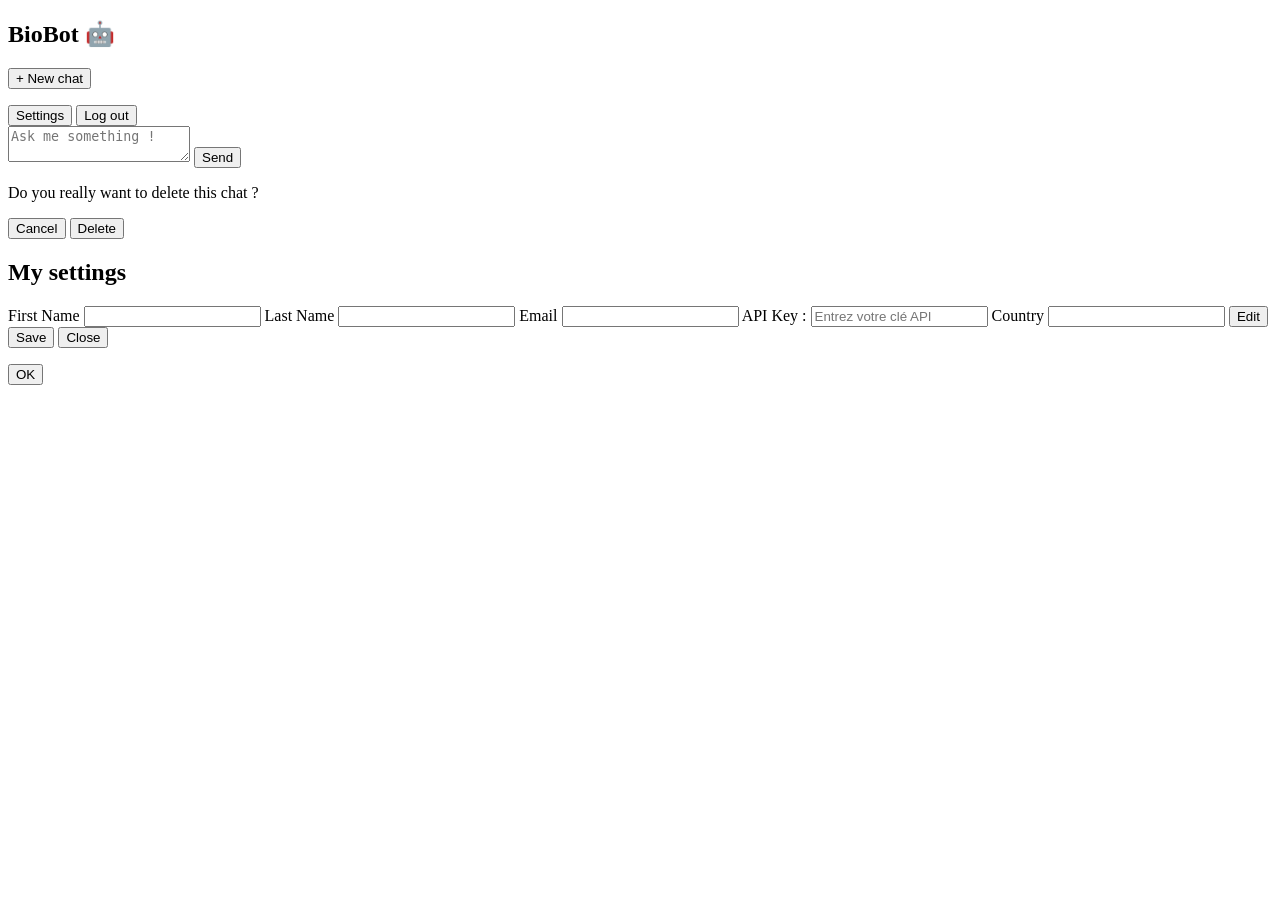
==== UI2/templates/index.html @ 5ed91fe7 "fix(ui): hide API key input by changing field type to password" ====
<!-- index.html -->
<!DOCTYPE html>
<html lang="en">
<head>
  <meta charset="UTF-8" />
  <meta name="viewport" content="width=device-width, initial-scale=1.0" />
  <title>BioBot Chat</title>
  <link rel="stylesheet" href="/static/style.css" />
</head>
<body>
  <div class="container">
    <aside class="sidebar">
      <h2>BioBot 🤖</h2>
      <button id="new-chat">+ New chat</button>
      <ul id="chat-list"></ul>
      <button id="settings-btn" class="settings-btn">Settings</button>
      <!-- Bouton Logout -->
      <button id="logout-btn" class="logout-btn">Log out</button>
    </aside>

    <main class="chat-window">
      <div id="chat-history"></div>
      <div class="input-area">
        <textarea id="user-input" placeholder="Ask me something !"></textarea>
        <button id="send-btn">Send</button>
      </div>
    </main>
  </div>

  <!-- Modal suppression chat -->
  <div id="delete-modal" class="modal hidden">
    <div class="modal-content">
      <p>Do you really want to delete this chat ?</p>
      <div class="modal-buttons">
        <button id="cancel-delete">Cancel</button>
        <button id="confirm-delete">Delete</button>
      </div>
    </div>
  </div>

  <!-- Fenêtre modale des paramètres -->
  <!-- Modal Paramètres utilisateur -->
  <div id="settings-modal" class="modal hidden">
    <div class="modal-content">
      <h2>My settings</h2>
      <label>First Name</label>
      <input id="profile-first-name" type="text" />
      <label>Last Name</label>
      <input id="profile-last-name" type="text" />
      <label>Email</label>
      <input id="profile-email" type="email" />
      <label for="api_key">API Key :</label>
      <input type="password" id="api_key" placeholder="Entrez votre clé API">
      <label>Country</label>
      <input id="profile-country" type="text" />

      <button id="edit-profile" class="edit-btn">Edit</button>
      <button id="save-profile" class="save-btn hidden">Save</button>
      <button id="close-profile" class="close-btn">Close</button>
    </div>
  </div>
  <!-- Notification modale -->
  <div id="notification-modal" class="modal hidden">
    <div class="modal-content notification-content">
      <p id="notification-text"></p>
      <button id="notification-ok-btn">OK</button>
    </div>
  </div>





  <script src="/static/script.js"></script>
</body>
</html>
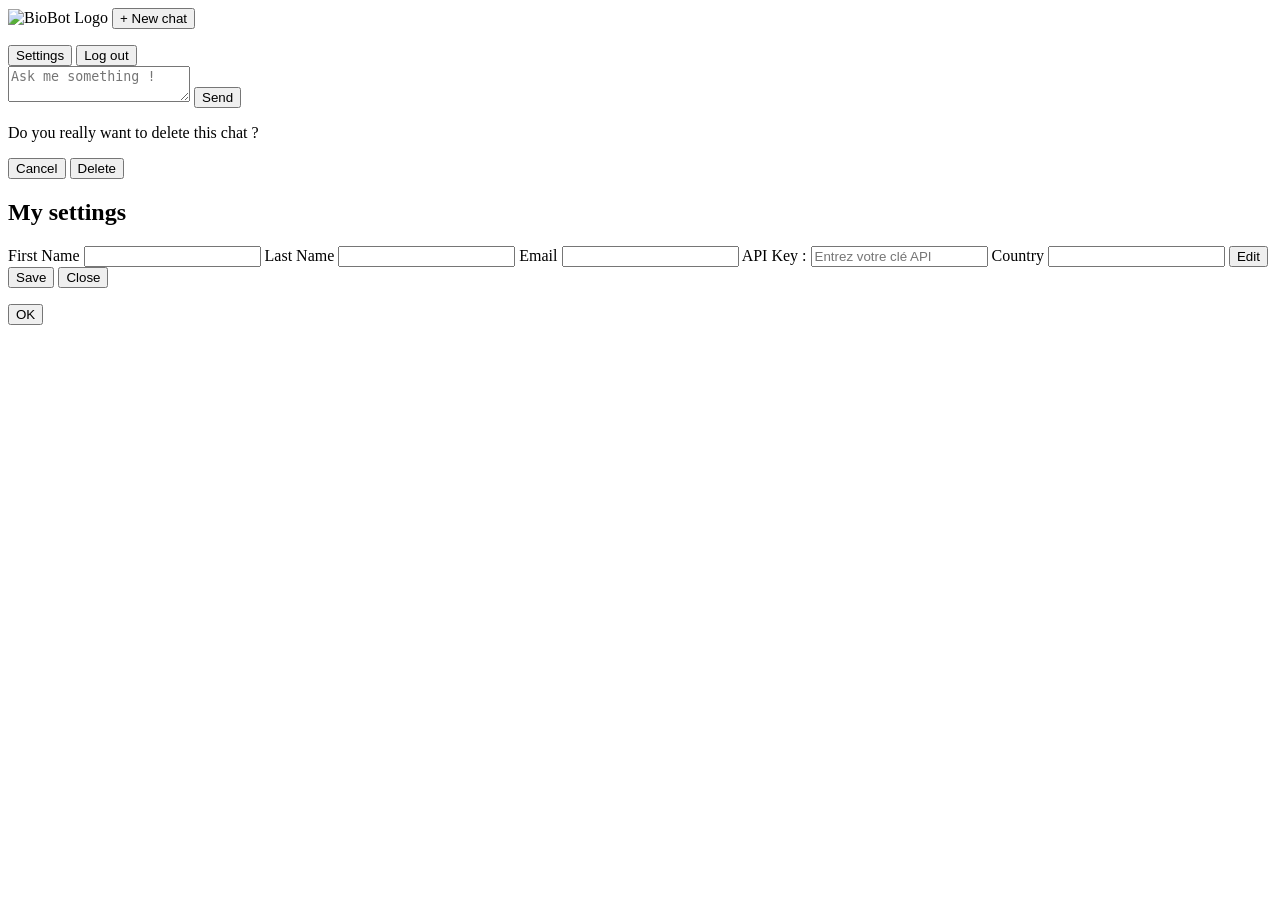
==== commit 04853819: "feat(frontend) : add logo in the interface" ====
--- a/UI2/templates/index.html
+++ b/UI2/templates/index.html
@@ -10,7 +10,7 @@
 <body>
   <div class="container">
     <aside class="sidebar">
-      <h2>BioBot 🤖</h2>
+      <img src="/static/logo.png" alt="BioBot Logo" class="sidebar-logo">
       <button id="new-chat">+ New chat</button>
       <ul id="chat-list"></ul>
       <button id="settings-btn" class="settings-btn">Settings</button>
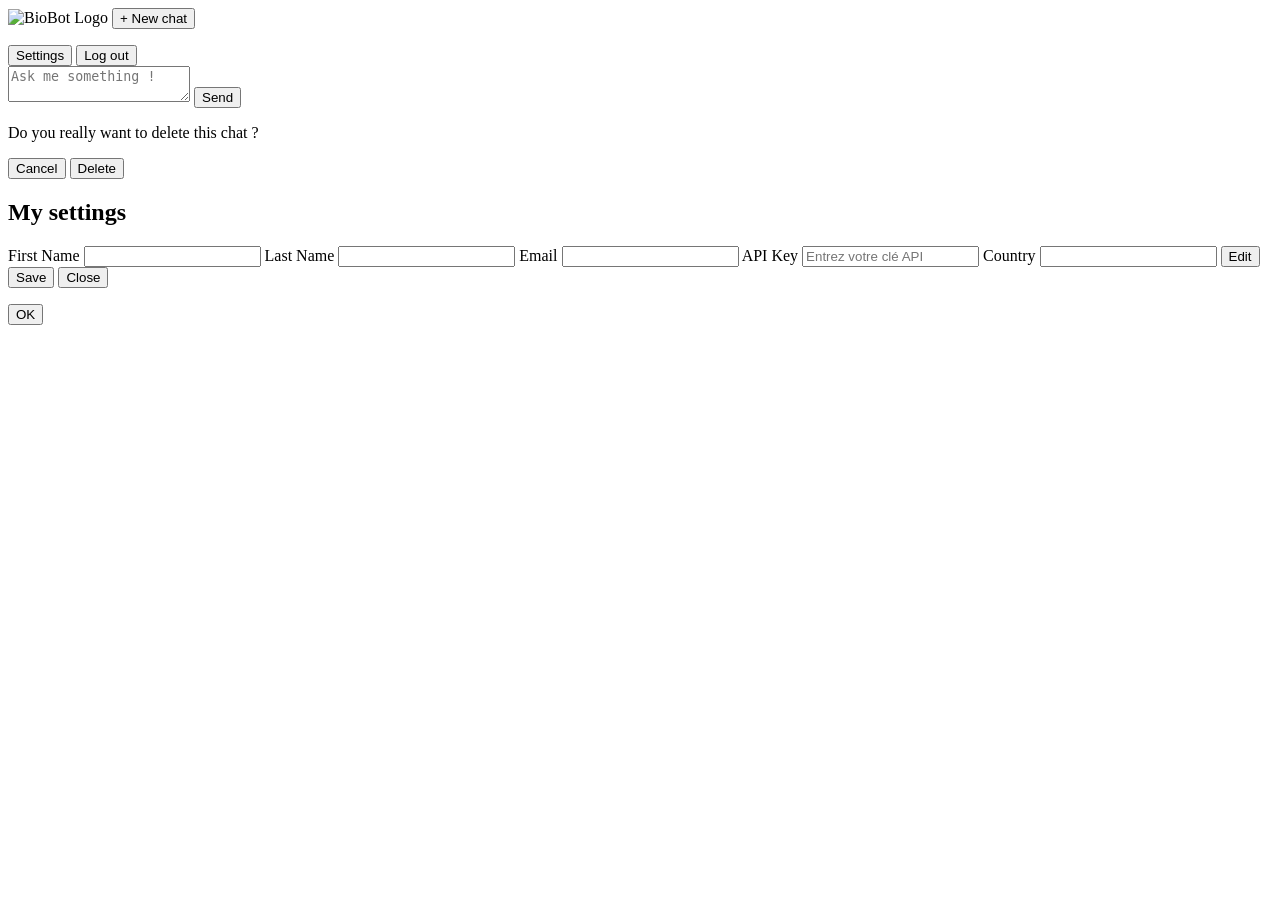
==== commit d39242a0: "perf(app): update and optimize app" ====
--- a/UI2/templates/index.html
+++ b/UI2/templates/index.html
@@ -49,7 +49,7 @@
       <input id="profile-last-name" type="text" />
       <label>Email</label>
       <input id="profile-email" type="email" />
-      <label for="api_key">API Key :</label>
+      <label for="api_key">API Key</label>
       <input type="password" id="api_key" placeholder="Entrez votre clé API">
       <label>Country</label>
       <input id="profile-country" type="text" />
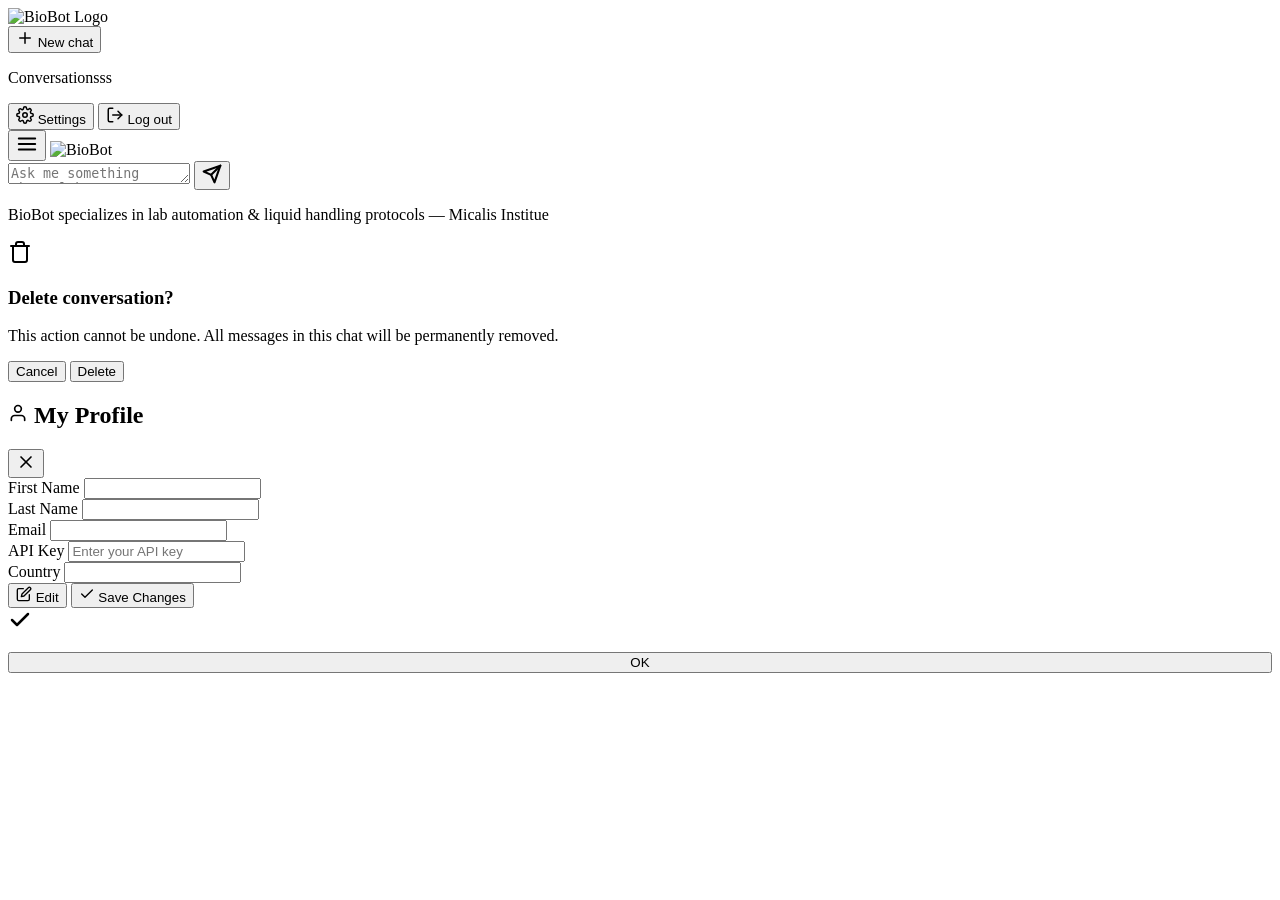
==== commit 6dce3669: "feat(copy and download): add copy and download options for generated scripts" ====
--- a/UI2/templates/index.html
+++ b/UI2/templates/index.html
@@ -5,72 +5,144 @@
   <meta charset="UTF-8" />
   <meta name="viewport" content="width=device-width, initial-scale=1.0" />
   <title>BioBot Chat</title>
+  <link rel="preconnect" href="https://fonts.googleapis.com">
+  <link rel="preconnect" href="https://fonts.gstatic.com" crossorigin>
+  <link href="https://fonts.googleapis.com/css2?family=JetBrains+Mono:wght@400;500&family=Plus+Jakarta+Sans:wght@400;500;600;700;800&display=swap" rel="stylesheet">
   <link rel="stylesheet" href="/static/style.css" />
 </head>
 <body>
+  <!-- Mobile sidebar overlay -->
+  <div id="sidebar-overlay" class="sidebar-overlay"></div>
+
   <div class="container">
-    <aside class="sidebar">
-      <img src="/static/logo.png" alt="BioBot Logo" class="sidebar-logo">
-      <button id="new-chat">+ New chat</button>
-      <ul id="chat-list"></ul>
-      <button id="settings-btn" class="settings-btn">Settings</button>
-      <!-- Bouton Logout -->
-      <button id="logout-btn" class="logout-btn">Log out</button>
+    <aside class="sidebar" id="sidebar">
+      <div class="sidebar-header">
+        <img src="/static/logo.png" alt="BioBot Logo" class="sidebar-logo">
+      </div>
+
+      <button id="new-chat" class="new-chat-btn">
+        <svg width="18" height="18" viewBox="0 0 24 24" fill="none" stroke="currentColor" stroke-width="2" stroke-linecap="round" stroke-linejoin="round"><path d="M12 5v14M5 12h14"/></svg>
+        New chat
+      </button>
+
+      <div class="chat-list-wrapper">
+        <p class="chat-list-label">Conversationsss</p>
+        <ul id="chat-list"></ul>
+      </div>
+
+      <div class="sidebar-footer">
+        <button id="settings-btn" class="sidebar-action-btn settings-btn">
+          <svg width="18" height="18" viewBox="0 0 24 24" fill="none" stroke="currentColor" stroke-width="2" stroke-linecap="round" stroke-linejoin="round"><circle cx="12" cy="12" r="3"/><path d="M19.4 15a1.65 1.65 0 0 0 .33 1.82l.06.06a2 2 0 0 1-2.83 2.83l-.06-.06a1.65 1.65 0 0 0-1.82-.33 1.65 1.65 0 0 0-1 1.51V21a2 2 0 0 1-4 0v-.09A1.65 1.65 0 0 0 9 19.4a1.65 1.65 0 0 0-1.82.33l-.06.06a2 2 0 0 1-2.83-2.83l.06-.06A1.65 1.65 0 0 0 4.68 15a1.65 1.65 0 0 0-1.51-1H3a2 2 0 0 1 0-4h.09A1.65 1.65 0 0 0 4.6 9a1.65 1.65 0 0 0-.33-1.82l-.06-.06a2 2 0 0 1 2.83-2.83l.06.06A1.65 1.65 0 0 0 9 4.68a1.65 1.65 0 0 0 1-1.51V3a2 2 0 0 1 4 0v.09a1.65 1.65 0 0 0 1 1.51 1.65 1.65 0 0 0 1.82-.33l.06-.06a2 2 0 0 1 2.83 2.83l-.06.06A1.65 1.65 0 0 0 19.4 9a1.65 1.65 0 0 0 1.51 1H21a2 2 0 0 1 0 4h-.09a1.65 1.65 0 0 0-1.51 1z"/></svg>
+          Settings
+        </button>
+        <button id="logout-btn" class="sidebar-action-btn logout-btn">
+          <svg width="18" height="18" viewBox="0 0 24 24" fill="none" stroke="currentColor" stroke-width="2" stroke-linecap="round" stroke-linejoin="round"><path d="M9 21H5a2 2 0 0 1-2-2V5a2 2 0 0 1 2-2h4"/><polyline points="16 17 21 12 16 7"/><line x1="21" y1="12" x2="9" y2="12"/></svg>
+          Log out
+        </button>
+      </div>
     </aside>
 
     <main class="chat-window">
+      <!-- Mobile top bar -->
+      <div class="mobile-topbar">
+        <button id="sidebar-toggle" class="sidebar-toggle-btn" aria-label="Toggle sidebar">
+          <svg width="22" height="22" viewBox="0 0 24 24" fill="none" stroke="currentColor" stroke-width="2" stroke-linecap="round" stroke-linejoin="round"><line x1="3" y1="6" x2="21" y2="6"/><line x1="3" y1="12" x2="21" y2="12"/><line x1="3" y1="18" x2="21" y2="18"/></svg>
+        </button>
+        <img src="/static/logo.png" alt="BioBot" class="mobile-logo">
+      </div>
+
       <div id="chat-history"></div>
+
       <div class="input-area">
-        <textarea id="user-input" placeholder="Ask me something !"></textarea>
-        <button id="send-btn">Send</button>
+        <div class="input-wrapper">
+          <textarea id="user-input" placeholder="Ask me something about lab automation..." rows="1"></textarea>
+          <button id="send-btn" aria-label="Send message">
+            <svg width="20" height="20" viewBox="0 0 24 24" fill="none" stroke="currentColor" stroke-width="2.5" stroke-linecap="round" stroke-linejoin="round"><line x1="22" y1="2" x2="11" y2="13"/><polygon points="22 2 15 22 11 13 2 9 22 2"/></svg>
+          </button>
+        </div>
+        <p class="input-disclaimer">BioBot specializes in lab automation & liquid handling protocols — Micalis Institue</p>
       </div>
     </main>
   </div>
 
-  <!-- Modal suppression chat -->
+  <!-- Modal: Delete chat -->
   <div id="delete-modal" class="modal hidden">
-    <div class="modal-content">
-      <p>Do you really want to delete this chat ?</p>
+    <div class="modal-backdrop"></div>
+    <div class="modal-content modal-sm">
+      <div class="modal-icon modal-icon-danger">
+        <svg width="24" height="24" viewBox="0 0 24 24" fill="none" stroke="currentColor" stroke-width="2" stroke-linecap="round" stroke-linejoin="round"><polyline points="3 6 5 6 21 6"/><path d="M19 6v14a2 2 0 0 1-2 2H7a2 2 0 0 1-2-2V6m3 0V4a2 2 0 0 1 2-2h4a2 2 0 0 1 2 2v2"/></svg>
+      </div>
+      <h3>Delete conversation?</h3>
+      <p class="modal-description">This action cannot be undone. All messages in this chat will be permanently removed.</p>
       <div class="modal-buttons">
-        <button id="cancel-delete">Cancel</button>
-        <button id="confirm-delete">Delete</button>
+        <button id="cancel-delete" class="btn btn-ghost">Cancel</button>
+        <button id="confirm-delete" class="btn btn-danger">Delete</button>
       </div>
     </div>
   </div>
 
-  <!-- Fenêtre modale des paramètres -->
-  <!-- Modal Paramètres utilisateur -->
+  <!-- Modal: Settings -->
   <div id="settings-modal" class="modal hidden">
-    <div class="modal-content">
-      <h2>My settings</h2>
-      <label>First Name</label>
-      <input id="profile-first-name" type="text" />
-      <label>Last Name</label>
-      <input id="profile-last-name" type="text" />
-      <label>Email</label>
-      <input id="profile-email" type="email" />
-      <label for="api_key">API Key</label>
-      <input type="password" id="api_key" placeholder="Entrez votre clé API">
-      <label>Country</label>
-      <input id="profile-country" type="text" />
-
-      <button id="edit-profile" class="edit-btn">Edit</button>
-      <button id="save-profile" class="save-btn hidden">Save</button>
-      <button id="close-profile" class="close-btn">Close</button>
-    </div>
-  </div>
-  <!-- Notification modale -->
-  <div id="notification-modal" class="modal hidden">
-    <div class="modal-content notification-content">
-      <p id="notification-text"></p>
-      <button id="notification-ok-btn">OK</button>
+    <div class="modal-backdrop"></div>
+    <div class="modal-content modal-lg">
+      <div class="modal-header">
+        <h2>
+          <svg width="20" height="20" viewBox="0 0 24 24" fill="none" stroke="currentColor" stroke-width="2" stroke-linecap="round" stroke-linejoin="round"><path d="M20 21v-2a4 4 0 0 0-4-4H8a4 4 0 0 0-4 4v2"/><circle cx="12" cy="7" r="4"/></svg>
+          My Profile
+        </h2>
+        <button id="close-profile" class="modal-close-btn" aria-label="Close">
+          <svg width="20" height="20" viewBox="0 0 24 24" fill="none" stroke="currentColor" stroke-width="2" stroke-linecap="round" stroke-linejoin="round"><line x1="18" y1="6" x2="6" y2="18"/><line x1="6" y1="6" x2="18" y2="18"/></svg>
+        </button>
+      </div>
+      <div class="settings-form">
+        <div class="form-row">
+          <div class="form-group">
+            <label for="profile-first-name">First Name</label>
+            <input id="profile-first-name" type="text" />
+          </div>
+          <div class="form-group">
+            <label for="profile-last-name">Last Name</label>
+            <input id="profile-last-name" type="text" />
+          </div>
+        </div>
+        <div class="form-group">
+          <label for="profile-email">Email</label>
+          <input id="profile-email" type="email" />
+        </div>
+        <div class="form-group">
+          <label for="api_key">API Key</label>
+          <input type="password" id="api_key" placeholder="Enter your API key">
+        </div>
+        <div class="form-group">
+          <label for="profile-country">Country</label>
+          <input id="profile-country" type="text" />
+        </div>
+      </div>
+      <div class="modal-footer">
+        <button id="edit-profile" class="btn btn-primary">
+          <svg width="16" height="16" viewBox="0 0 24 24" fill="none" stroke="currentColor" stroke-width="2" stroke-linecap="round" stroke-linejoin="round"><path d="M11 4H4a2 2 0 0 0-2 2v14a2 2 0 0 0 2 2h14a2 2 0 0 0 2-2v-7"/><path d="M18.5 2.5a2.121 2.121 0 0 1 3 3L12 15l-4 1 1-4 9.5-9.5z"/></svg>
+          Edit
+        </button>
+        <button id="save-profile" class="btn btn-accent hidden">
+          <svg width="16" height="16" viewBox="0 0 24 24" fill="none" stroke="currentColor" stroke-width="2" stroke-linecap="round" stroke-linejoin="round"><polyline points="20 6 9 17 4 12"/></svg>
+          Save Changes
+        </button>
+      </div>
     </div>
   </div>
 
-
-
-
+  <!-- Modal: Notification -->
+  <div id="notification-modal" class="modal hidden">
+    <div class="modal-backdrop"></div>
+    <div class="modal-content modal-sm">
+      <div class="modal-icon modal-icon-success">
+        <svg width="24" height="24" viewBox="0 0 24 24" fill="none" stroke="currentColor" stroke-width="2.5" stroke-linecap="round" stroke-linejoin="round"><polyline points="20 6 9 17 4 12"/></svg>
+      </div>
+      <p id="notification-text"></p>
+      <button id="notification-ok-btn" class="btn btn-primary" style="width:100%">OK</button>
+    </div>
+  </div>
 
   <script src="/static/script.js"></script>
 </body>
-</html>
+</html>
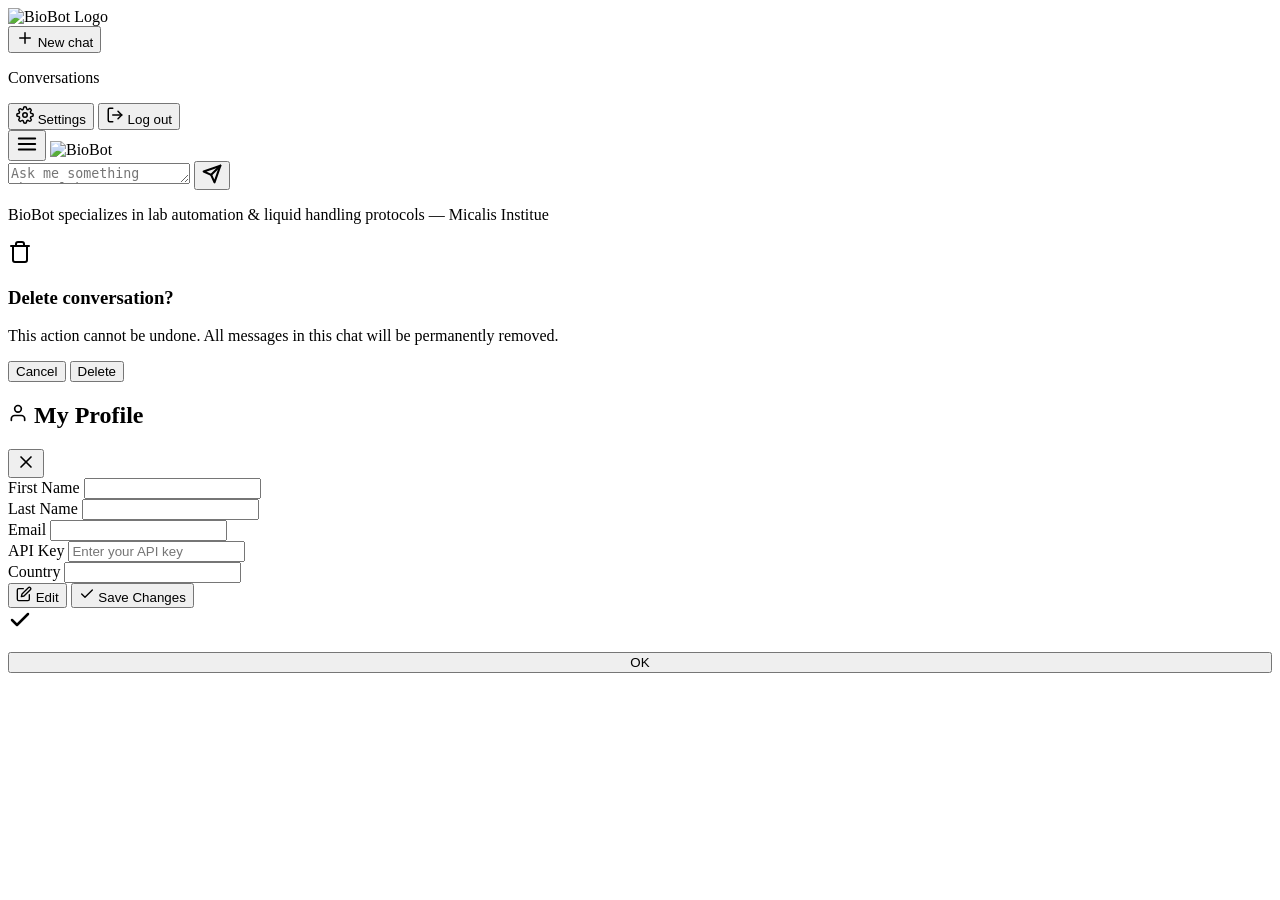
==== commit c339bb80: "feat(ui)" ====
--- a/UI2/templates/index.html
+++ b/UI2/templates/index.html
@@ -26,7 +26,7 @@
       </button>
 
       <div class="chat-list-wrapper">
-        <p class="chat-list-label">Conversationsss</p>
+        <p class="chat-list-label">Conversations</p>
         <ul id="chat-list"></ul>
       </div>
 
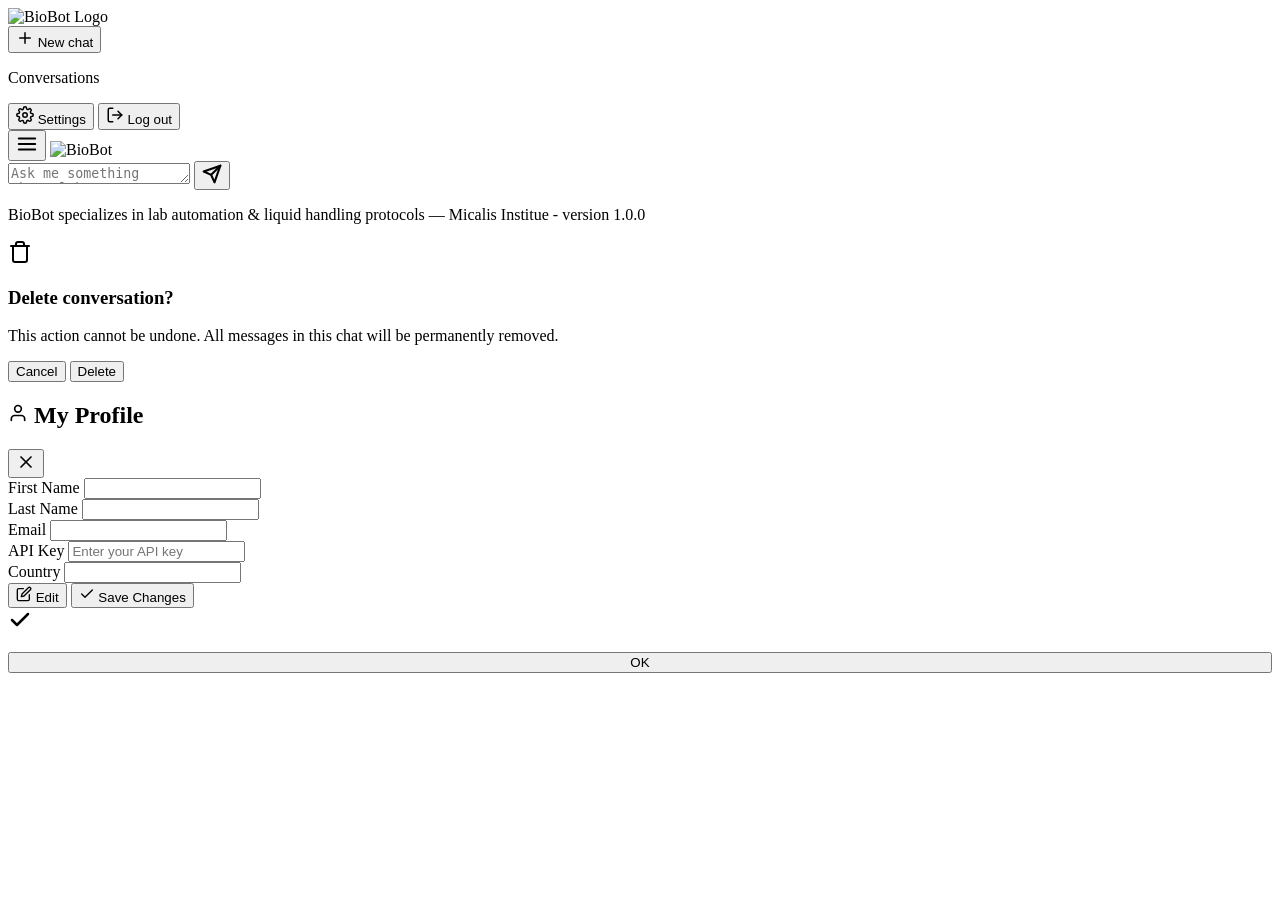
==== commit ce1bf8dd: "feat(UI): add version" ====
--- a/UI2/templates/index.html
+++ b/UI2/templates/index.html
@@ -60,7 +60,7 @@
             <svg width="20" height="20" viewBox="0 0 24 24" fill="none" stroke="currentColor" stroke-width="2.5" stroke-linecap="round" stroke-linejoin="round"><line x1="22" y1="2" x2="11" y2="13"/><polygon points="22 2 15 22 11 13 2 9 22 2"/></svg>
           </button>
         </div>
-        <p class="input-disclaimer">BioBot specializes in lab automation & liquid handling protocols — Micalis Institue</p>
+        <p class="input-disclaimer">BioBot specializes in lab automation & liquid handling protocols — Micalis Institue - version 1.0.0</p>
       </div>
     </main>
   </div>
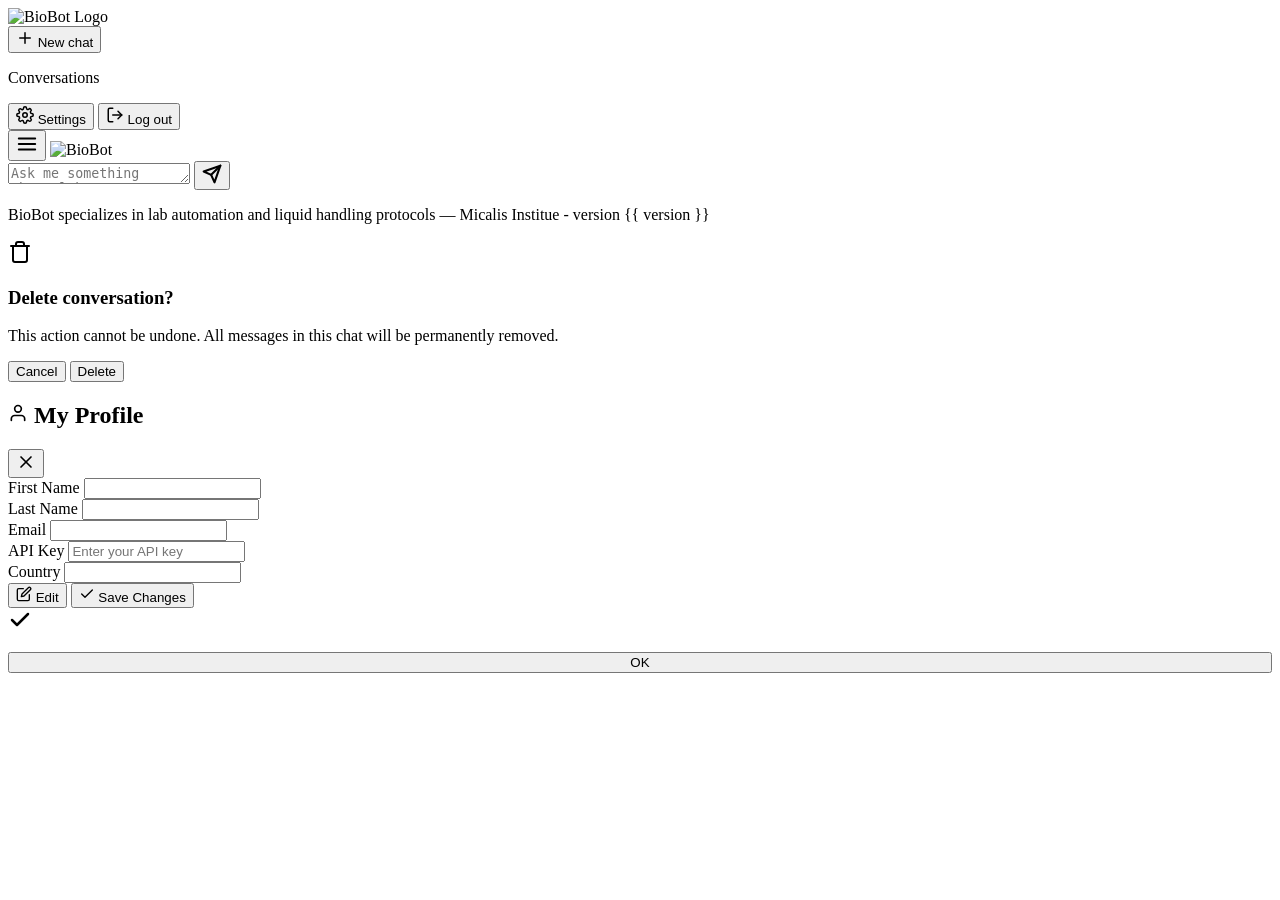
==== commit 722c3679: "chore(version): add version" ====
--- a/UI2/templates/index.html
+++ b/UI2/templates/index.html
@@ -60,7 +60,7 @@
             <svg width="20" height="20" viewBox="0 0 24 24" fill="none" stroke="currentColor" stroke-width="2.5" stroke-linecap="round" stroke-linejoin="round"><line x1="22" y1="2" x2="11" y2="13"/><polygon points="22 2 15 22 11 13 2 9 22 2"/></svg>
           </button>
         </div>
-        <p class="input-disclaimer">BioBot specializes in lab automation & liquid handling protocols — Micalis Institue - version 1.0.0</p>
+        <p class="input-disclaimer">BioBot specializes in lab automation and liquid handling protocols — Micalis Institue - version {{ version }}</p>
       </div>
     </main>
   </div>
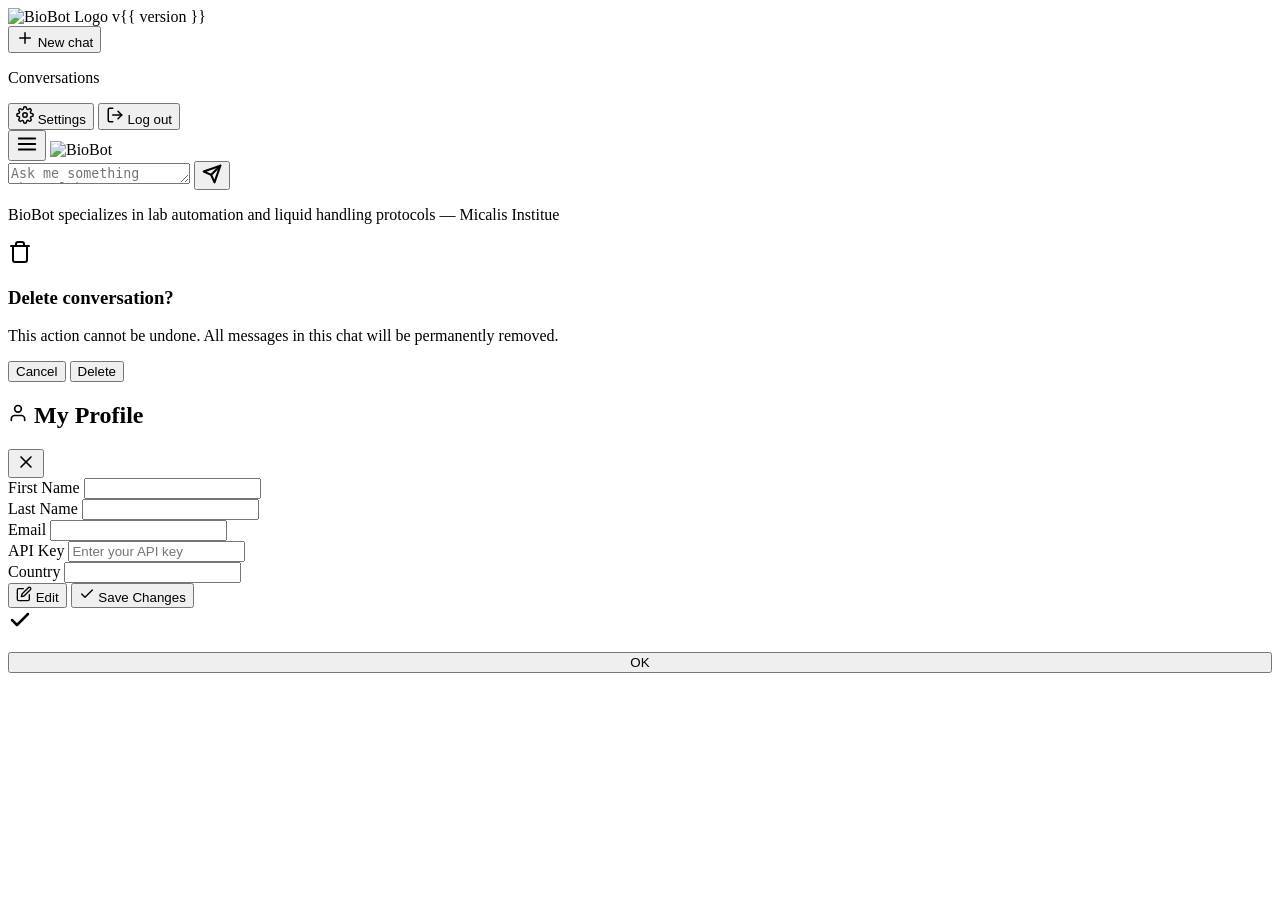
==== commit e1fbdc06: "chore(version): move version next to logo" ====
--- a/UI2/templates/index.html
+++ b/UI2/templates/index.html
@@ -18,6 +18,7 @@
     <aside class="sidebar" id="sidebar">
       <div class="sidebar-header">
         <img src="/static/logo.png" alt="BioBot Logo" class="sidebar-logo">
+        <span class="version-tag">v{{ version }}</span>
       </div>
 
       <button id="new-chat" class="new-chat-btn">
@@ -60,7 +61,7 @@
             <svg width="20" height="20" viewBox="0 0 24 24" fill="none" stroke="currentColor" stroke-width="2.5" stroke-linecap="round" stroke-linejoin="round"><line x1="22" y1="2" x2="11" y2="13"/><polygon points="22 2 15 22 11 13 2 9 22 2"/></svg>
           </button>
         </div>
-        <p class="input-disclaimer">BioBot specializes in lab automation and liquid handling protocols — Micalis Institue - version {{ version }}</p>
+        <p class="input-disclaimer">BioBot specializes in lab automation and liquid handling protocols — Micalis Institue</p>
       </div>
     </main>
   </div>
